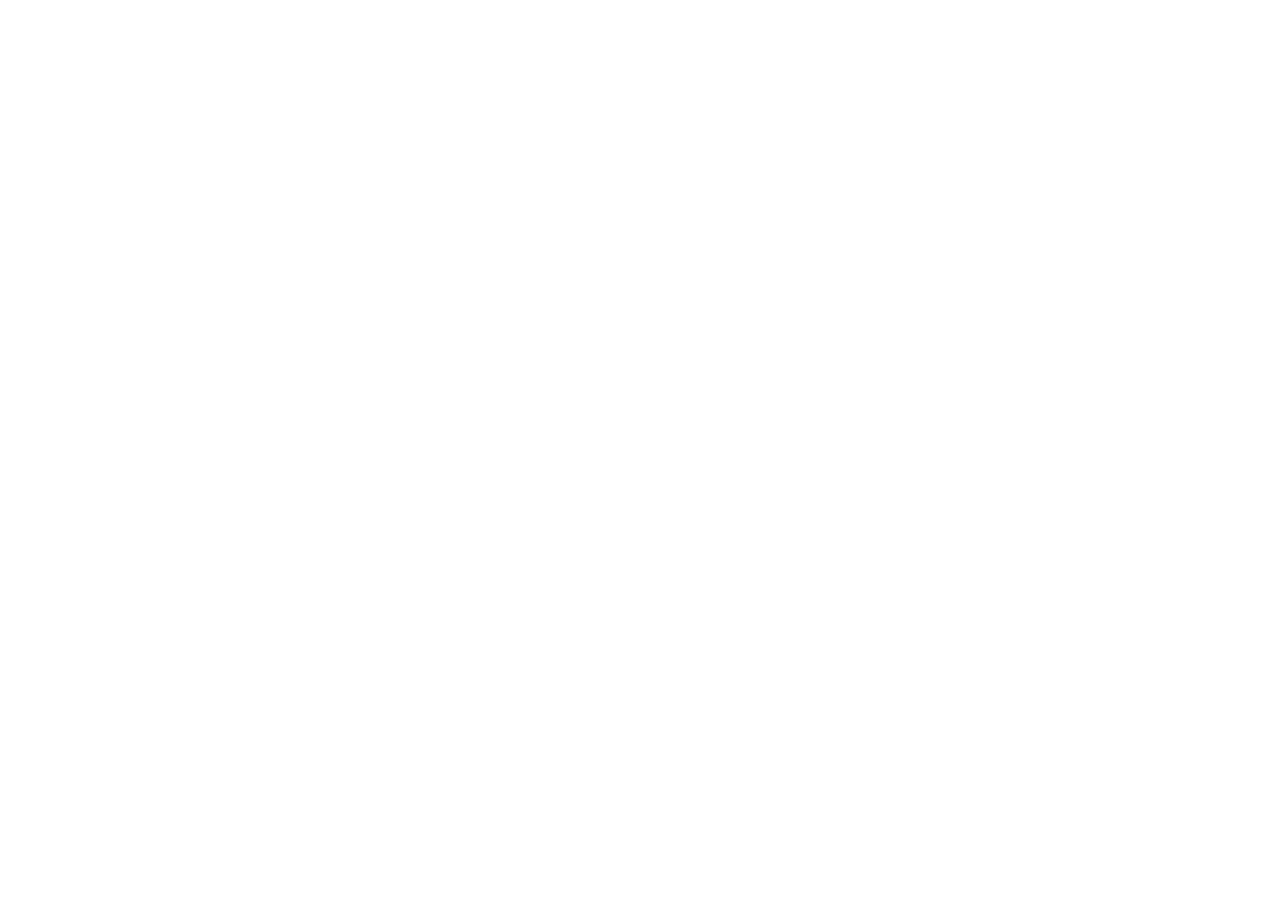
==== CSS/From image to website/index.html @ 43ae32d0 "The beginning of task" ====
<!DOCTYPE html>
<html lang="en">
<head>
    <meta charset="UTF-8">
    <meta name="viewport" content="width=device-width, initial-scale=1.0">
    <meta http-equiv="X-UA-Compatible" content="ie=edge">
    <link rel="stylesheet" type="text/css" href="style.css">
    <title>Document</title>
</head>
<body>
    
</body>
</html>
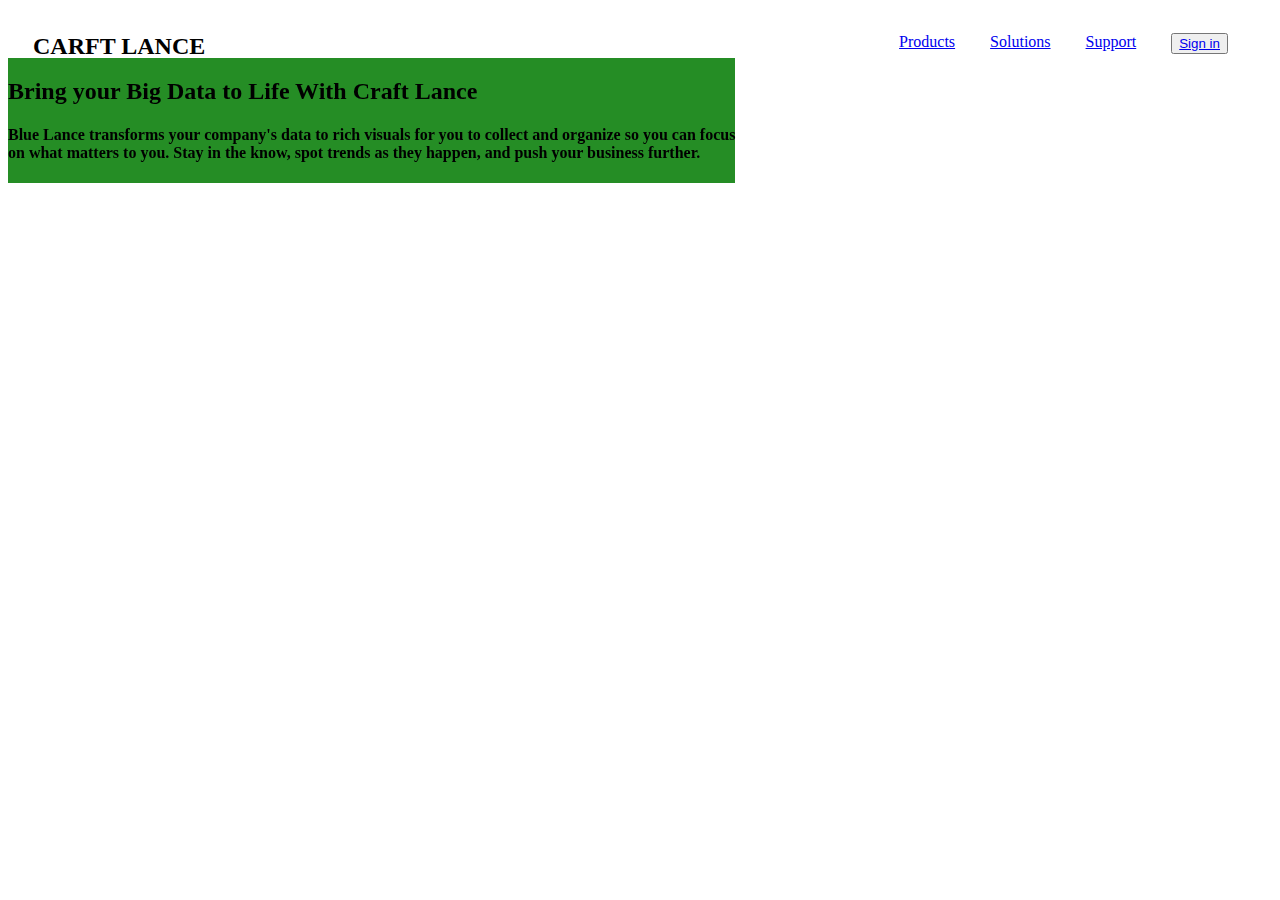
==== commit fb439a84: "header" ====
--- a/CSS/From image to website/index.html
+++ b/CSS/From image to website/index.html
@@ -8,6 +8,40 @@
     <title>Document</title>
 </head>
 <body>
+    <div class="wrapper">
+        <div class="header-content">
+        <header>
+            <div class="header-logo">
+                <div class="logo-text">
+                    <h2>CARFT LANCE</h2>
+                </div>
+            </div>
+            <div class="header-nav">
+                <nav>
+                    <ul>
+                        <li><a href="#"><span>Products</span></a></li>
+                        <li><a href="#"><span>Solutions</span></a></li>
+                        <li><a href="#"><span>Support</span></a></li>
+                        <li><button><a href="#"><span>Sign in</span></a></button></li>
+                    </ul>
+                </nav> 
+            </div>
+        </header>
+        </div>
     
+    <div class="container">
+        <div class="main-content">
+            <main>
+                <div class="banner">
+                    <div class="banner-text">
+                        <h2>Bring your Big Data to Life With Craft Lance</h2>
+                        <h4>Blue Lance transforms your company's data to rich visuals for you to collect and organize so you can focus <br> on what matters to you. Stay in the know, spot trends as they happen, and push your business further. </h4>
+                    </div>
+                </div>
+            </main>
+        </div>
+    </div>
+
+    </div> <!-- wrapper -->
 </body>
 </html>--- a/CSS/From image to website/style.css
+++ b/CSS/From image to website/style.css
@@ -0,0 +1,52 @@
+* {
+    box-sizing: border-box;
+}
+
+body{
+    width: 100%;
+    display: block;
+}
+
+header{
+    width: 100%;
+    height: auto;
+
+}
+
+.header-content{
+    padding: 25px;
+}
+
+.header-logo{
+    display: block;
+    float: left;
+    max-width: 100%;
+}
+.header-logo h2{
+    margin: 0;
+    padding: 0;
+}
+
+.header-nav{
+    float: right;
+}
+
+nav ul{
+    display: flex;
+    list-style: none;
+    margin: 0;
+    padding: 0;
+}
+
+nav ul li{
+    padding-right: 35px;
+}
+
+.container{
+    width: 100%;
+}
+
+.main-content{
+    position: fixed;
+    background-color: rgb(37, 141, 37);
+}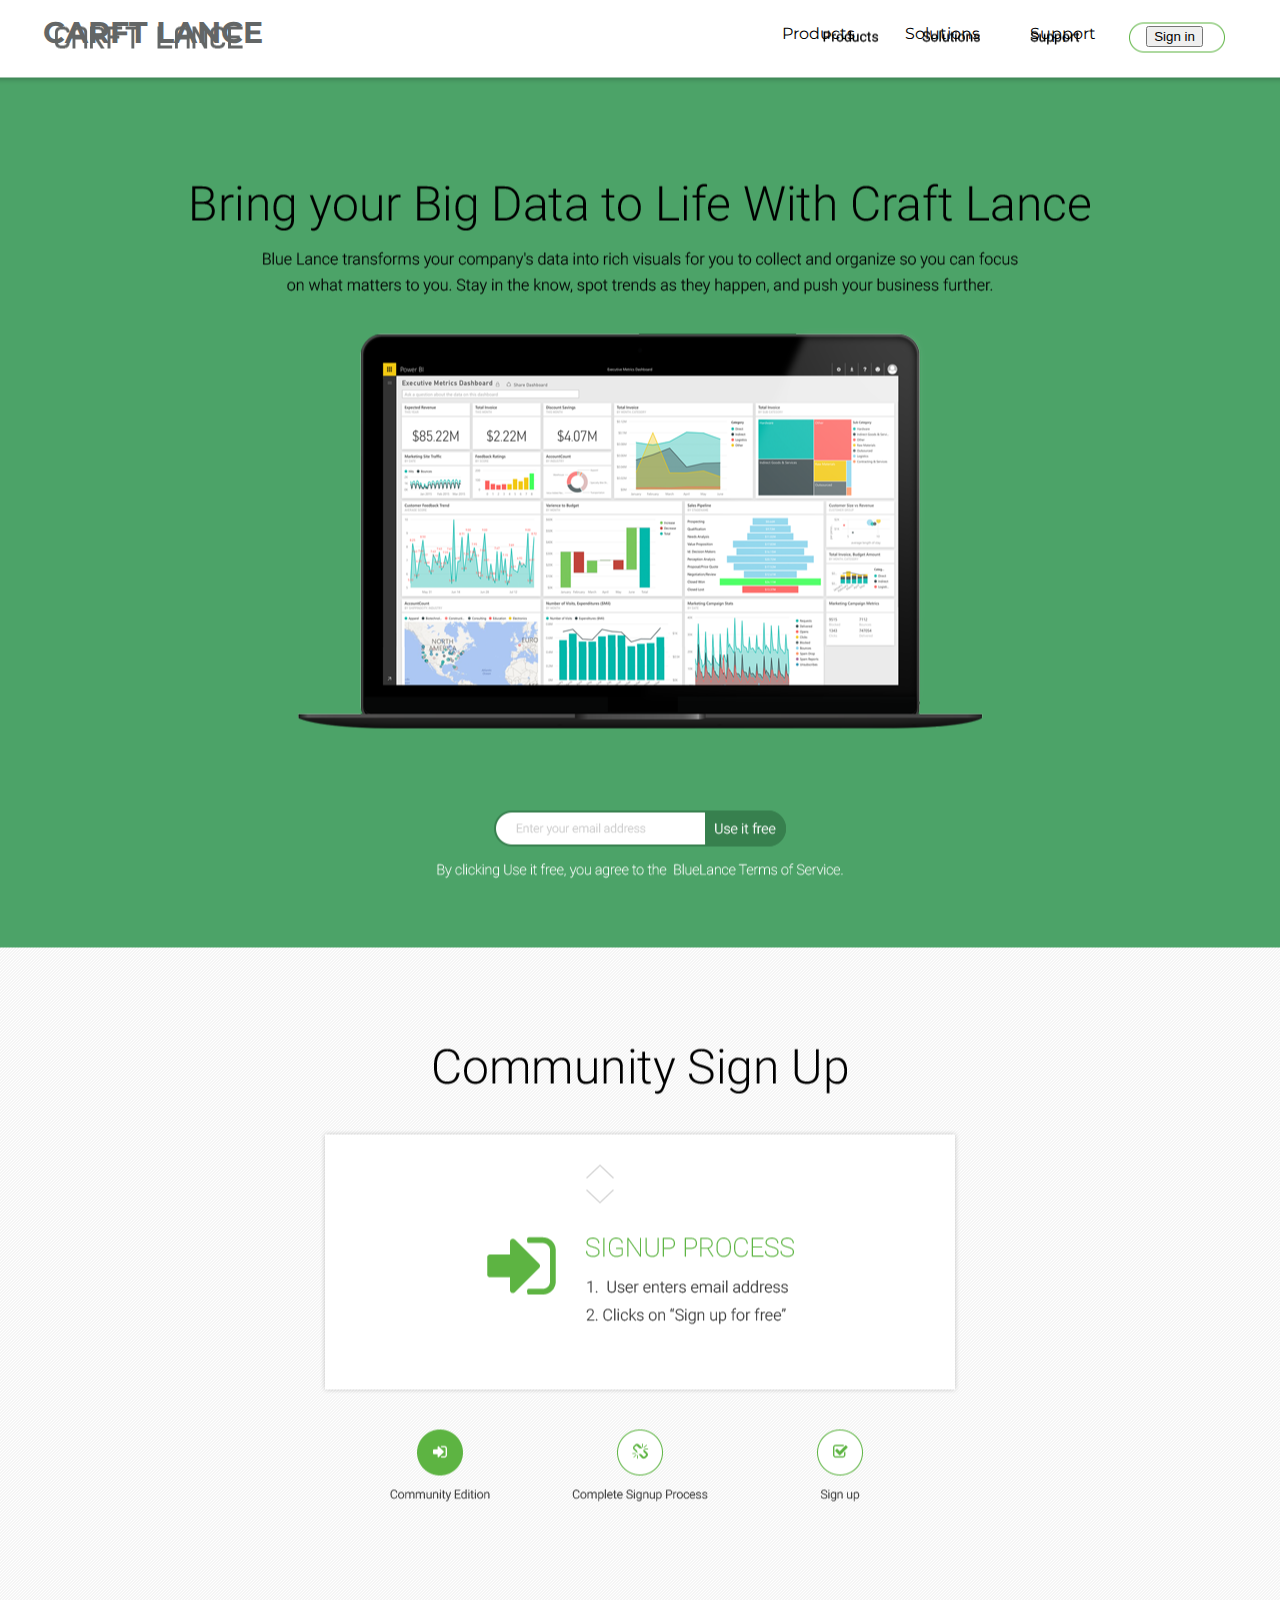
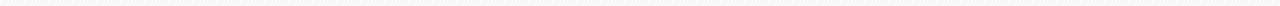
==== commit 40d13b08: "second part" ====
--- a/CSS/From image to website/index.html
+++ b/CSS/From image to website/index.html
@@ -5,6 +5,7 @@
     <meta name="viewport" content="width=device-width, initial-scale=1.0">
     <meta http-equiv="X-UA-Compatible" content="ie=edge">
     <link rel="stylesheet" type="text/css" href="style.css">
+    <link href="https://fonts.googleapis.com/css?family=Montserrat" rel="stylesheet">
     <title>Document</title>
 </head>
 <body>
@@ -13,7 +14,7 @@
         <header>
             <div class="header-logo">
                 <div class="logo-text">
-                    <h2>CARFT LANCE</h2>
+                    <h1>CARFT LANCE</h1>
                 </div>
             </div>
             <div class="header-nav">
@@ -28,7 +29,7 @@
             </div>
         </header>
         </div>
-    
+<!--     
     <div class="container">
         <div class="main-content">
             <main>
@@ -40,7 +41,7 @@
                 </div>
             </main>
         </div>
-    </div>
+    </div> -->
 
     </div> <!-- wrapper -->
 </body>
--- a/CSS/From image to website/style.css
+++ b/CSS/From image to website/style.css
@@ -1,20 +1,72 @@
+Vaidotas Poškus [7:43 PM] 
+html, body, div, span, applet, object, iframe,
+h1, h2, h3, h4, h5, h6, p, blockquote, pre,
+a, abbr, acronym, address, big, cite, code,
+del, dfn, em, img, ins, kbd, q, s, samp,
+small, strike, strong, sub, sup, tt, var,
+b, u, i, center,
+dl, dt, dd, ol, ul, li,
+fieldset, form, label, legend,
+table, caption, tbody, tfoot, thead, tr, th, td,
+article, aside, canvas, details, embed, 
+figure, figcaption, footer, header, hgroup, 
+menu, nav, output, ruby, section, summary,
+time, mark, audio, video {
+    margin: 0;
+    padding: 0;
+    border: 0;
+    font-size: 100%;
+    font: inherit;
+    vertical-align: baseline;
+}
+/* HTML5 display-role reset for older browsers */
+article, aside, details, figcaption, figure, 
+footer, header, hgroup, menu, nav, section {
+    display: block;
+}
+body {
+    line-height: 1;
+}
+ol, ul {
+    list-style: none;
+}
+blockquote, q {
+    quotes: none;
+}
+blockquote:before, blockquote:after,
+q:before, q:after {
+    content: '';
+    content: none;
+}
+table {
+    border-collapse: collapse;
+    border-spacing: 0;
+}
+
+
 * {
     box-sizing: border-box;
 }
 
+html{
+    font-family: 'Montserrat', sans-serif;
+}
+
 body{
     width: 100%;
-    display: block;
+    height: 1590px;
+    background: url("5_Uzduotis.png");
+    background-position: center center;
 }
 
 header{
     width: 100%;
     height: auto;
-
+    padding: 10px 35px;
 }
 
 .header-content{
-    padding: 25px;
+   /* padding: 15px; */
 }
 
 .header-logo{
@@ -22,13 +74,22 @@
     float: left;
     max-width: 100%;
 }
-.header-logo h2{
+
+.logo-text h1{
     margin: 0;
-    padding: 0;
+    color: #636666;
+    font-size: 30px;
+    font-weight: bold;
 }
 
 .header-nav{
     float: right;
+    padding: 8px 0 0 0;
+}
+
+.header-nav a{
+    text-decoration: none;
+    color: rgb(0, 0, 0);
 }
 
 nav ul{
@@ -39,8 +100,10 @@
 }
 
 nav ul li{
-    padding-right: 35px;
+    padding-right: 50px;
 }
+
+
 
 .container{
     width: 100%;
